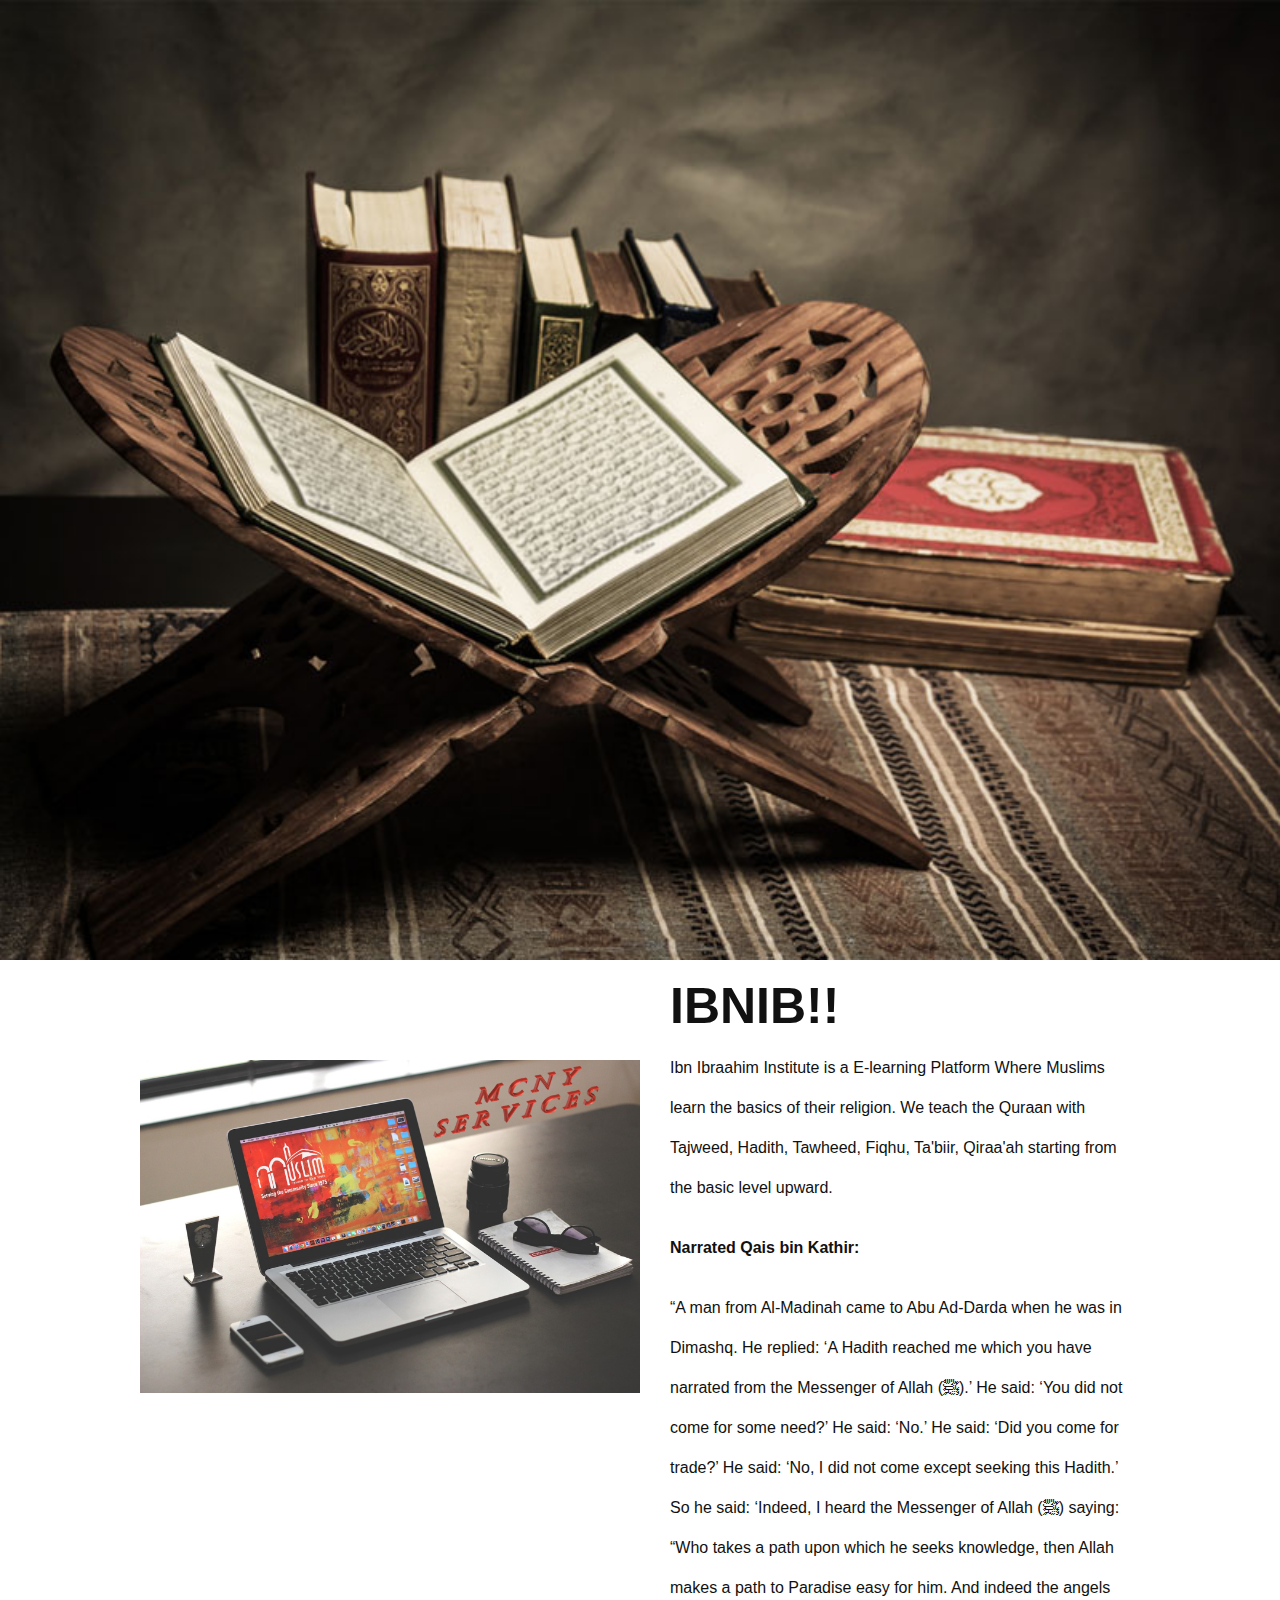
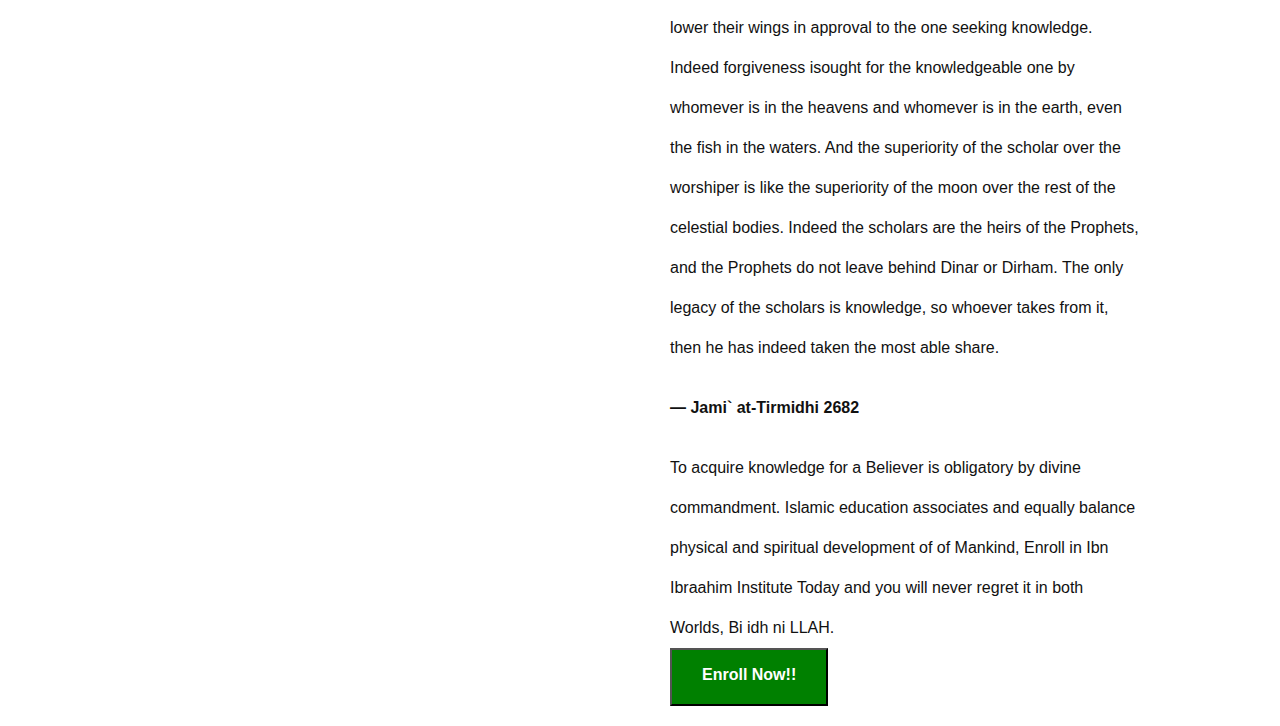
==== First Practice/index.html @ d202b57f "PASClickUp" ====
<!DOCTYPE html>
<html lang="en">

<head>
    <meta charset="UTF-8">
    <meta http-equiv="X-UA-Compatible" content="IE=edge">
    <meta name="viewport" content="width=device-width, initial-scale=1.0">
    <title>Practising Responsiveness</title>
    <link rel="stylesheet" href="style.css">
</head>

<body>
    <img class="img-banner" src="./images/quran-1.jpeg" alt="Quraan">
    <div class="wrapper">
        <article class="img-info">
            <h3>IBNIB!!</h3>
            <p>
                Ibn Ibraahim Institute is a E-learning Platform Where Muslims learn the basics of their religion.
                We teach the Quraan with Tajweed, Hadith, Tawheed, Fiqhu, Ta'biir, Qiraa'ah starting from the basic
                level upward.
            </p>
            <p> <b>Narrated Qais bin Kathir:</b></p>
            <p>“A man from Al-Madinah came to Abu Ad-Darda when he was in Dimashq. He replied: ‘A Hadith reached me
                which you have
                narrated from the Messenger of Allah (ﷺ).’ He said: ‘You did not come for some need?’ He said: ‘No.’ He
                said: ‘Did you
                come for trade?’ He said: ‘No, I did not come except seeking this Hadith.’ So he said: ‘Indeed, I heard
                the Messenger of
                Allah (ﷺ) saying: “Who takes a path upon which he seeks knowledge, then Allah makes a path to Paradise
                easy for him. And
                indeed the angels lower their wings in approval to the one seeking knowledge. Indeed forgiveness isought
                for the
                knowledgeable one by whomever is in the heavens and whomever is in the earth, even the fish in the
                waters. And the
                superiority of the scholar over the worshiper is like the superiority of the moon over the rest of the
                celestial bodies.
                Indeed the scholars are the heirs of the Prophets, and the Prophets do not leave behind Dinar or Dirham.
                The only legacy
                of the scholars is knowledge, so whoever takes from it, then he has indeed taken the most able share.
            </p>
            <p><b>— Jami` at-Tirmidhi 2682</b> </p>

            <p>To acquire knowledge for a Believer is obligatory by divine commandment. Islamic education associates
                and equally balance physical and spiritual development of of Mankind, Enroll in Ibn Ibraahim Institute
                Today and you will never regret it in both Worlds, Bi idh ni LLAH.</p>

            <button onclick="location.href='https:forms.gle/MiJ6QQCZcYF1yU2BA'">
                Enroll Now!!
            </button>
        </article>
        <img class="img-learn" src="./images/learn-Islam-from-distance.jpg" alt="learn-Islam-from-distance">
    </div>
</body>

</html>
---- First Practice/style.css ----
* {
    margin: 0;
    padding: 0;
}

.wrapper {
    width: 100%;
}

.img-learn {
    display: none;
}

.img-info {
    width: 100%;
}

.img-info h3 {
    padding: 1.875rem 1.875rem 1.25rem;
    font-family: Arial, Helvetica, sans-serif;
    font-size: 3.125rem;
    color: #111;
    line-height: 2.75rem;
}

.img-info p {
    padding: 0rem 1.875rem 1.25rem;
    font-family: Arial, Helvetica, sans-serif;
    font-size: 1rem;
    color: #111;
    line-height: 2.5rem;
}

.img-info button {
    margin: 0rem 1.875rem 1.25rem;
    font-size: 1rem;
    font-weight: 800;
    background: green;
    color: white;
    padding: 1rem 1.875rem 1.25rem;
}

.img-banner {
    width: 100%;
}

@media only screen and (min-width: 48rem) {
    .img-learn {
        display: block;
        width: 100%;
        padding-bottom: 1.875rem;
    }

    .wrapper {
        width: 37.5rem;
        margin: 0rem auto;
    }

    .img-info h3 {
        padding: 1.25rem 0rem 0rem;
    }

    .img-info p {
        padding: 1.25rem 0rem 0rem;
    }

    .img-learn {
        padding-top: 1.25rem;
    }
}

@media only screen and (min-width: 62.5rem) {
    .wrapper {
        width: 62.5rem;
    }

    .img-info {
        width: 50%;
        float: right;
    }

    .img-learn {
        padding-top: 6rem;
        width: 50%;
        float: left;
    }

    .img-info h3 {
        padding: 1.25rem 0rem 0rem 1.875rem;
    }

    .img-info p {
        padding: 1.25rem 0rem 0rem 1.875rem;
    }
}
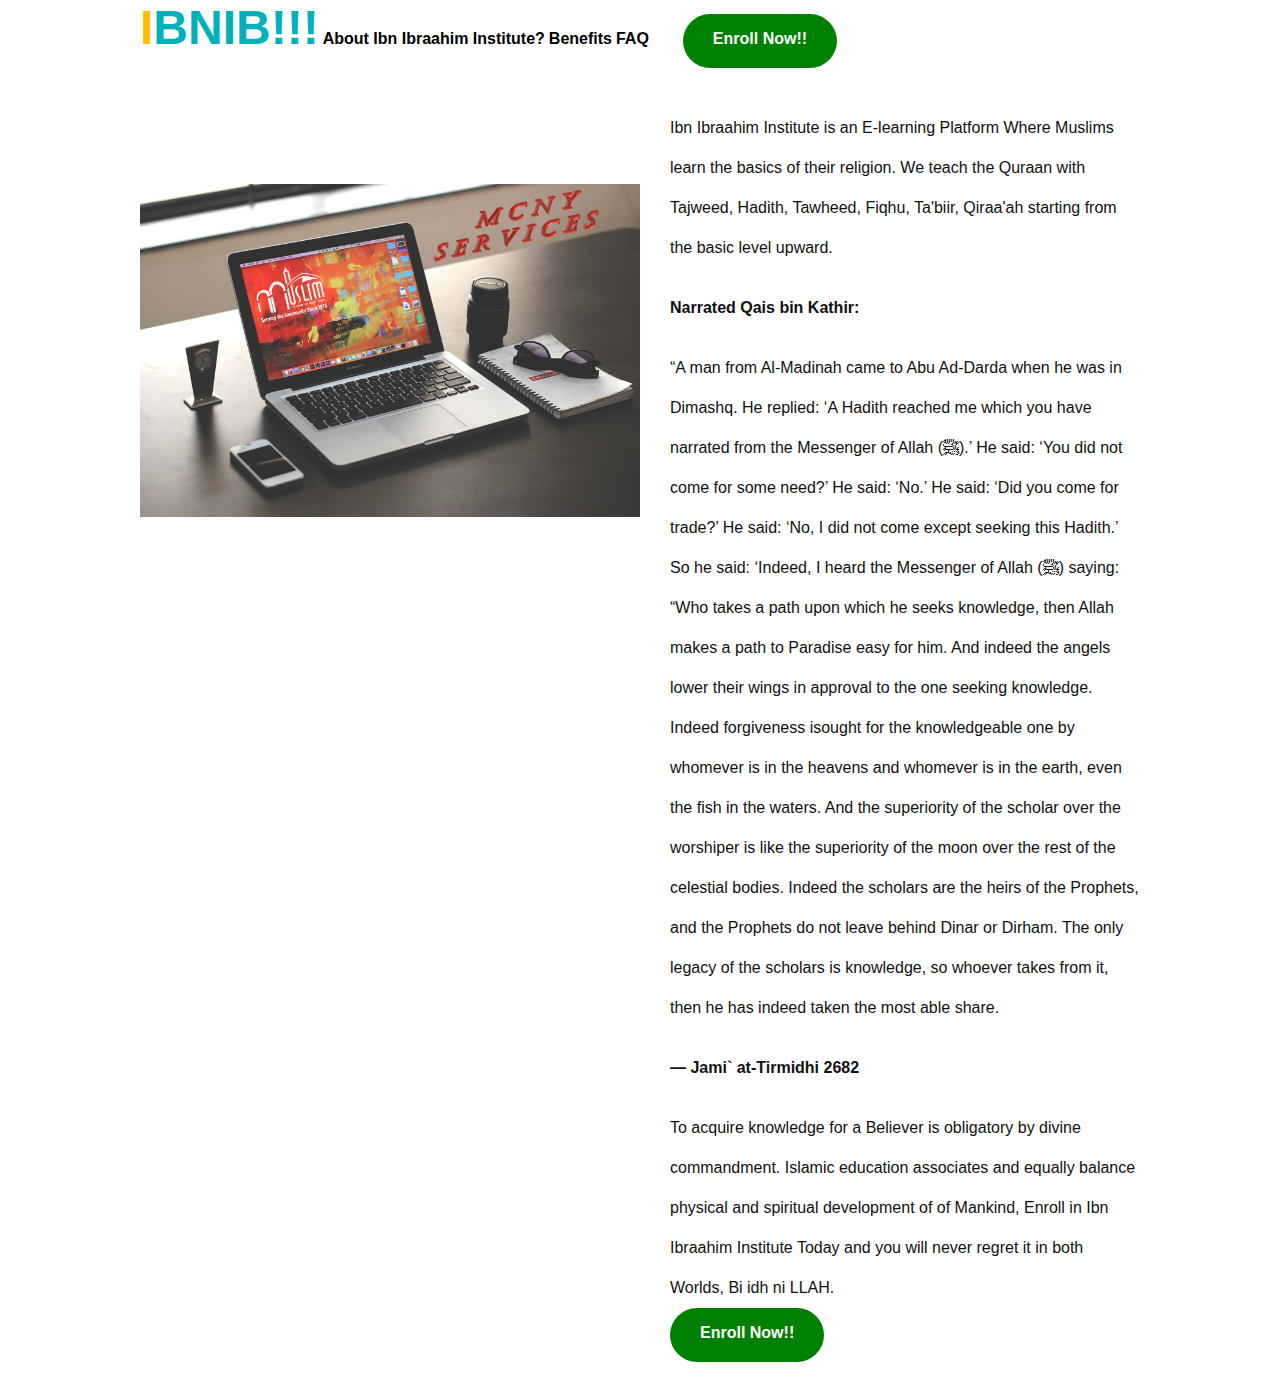
==== commit c0f6074e: "PASClickUp" ====
--- a/First Practice/index.html
+++ b/First Practice/index.html
@@ -5,17 +5,35 @@
     <meta charset="UTF-8">
     <meta http-equiv="X-UA-Compatible" content="IE=edge">
     <meta name="viewport" content="width=device-width, initial-scale=1.0">
-    <title>Practising Responsiveness</title>
+    <title>Ibn Ibraahim Institute</title>
+    <link rel="shortcut icon" href="./images/fav-icon.jpeg" type="image/x-icon">
     <link rel="stylesheet" href="style.css">
 </head>
 
 <body>
-    <img class="img-banner" src="./images/quran-1.jpeg" alt="Quraan">
     <div class="wrapper">
+        <div class="pg-top">
+            <button class="ibnib">
+                <span>I</span>BNIB!!!
+            </button>
+            <button class="about">
+                About Ibn Ibraahim Institute?
+            </button>
+            <button class="benefits">
+                Benefits
+            </button>
+            <button class="faqs">
+                FAQ
+            </button>
+            <button class="top-reg-btn"
+                onclick="location.href='https://docs.google.com/forms/d/e/1FAIpQLSeJ_dXXMDsy-jWiSCYw8lV0NCZ29CgGnoHd8c22naA_nZ8UXw/viewform?usp=sf_link';">
+                Enroll Now!!
+            </button>
+        </div>
         <article class="img-info">
-            <h3>IBNIB!!</h3>
+
             <p>
-                Ibn Ibraahim Institute is a E-learning Platform Where Muslims learn the basics of their religion.
+                Ibn Ibraahim Institute is an E-learning Platform Where Muslims learn the basics of their religion.
                 We teach the Quraan with Tajweed, Hadith, Tawheed, Fiqhu, Ta'biir, Qiraa'ah starting from the basic
                 level upward.
             </p>
@@ -44,7 +62,8 @@
                 and equally balance physical and spiritual development of of Mankind, Enroll in Ibn Ibraahim Institute
                 Today and you will never regret it in both Worlds, Bi idh ni LLAH.</p>
 
-            <button onclick="location.href='https:forms.gle/MiJ6QQCZcYF1yU2BA'">
+            <button
+                onclick="location.href='https://docs.google.com/forms/d/e/1FAIpQLSeJ_dXXMDsy-jWiSCYw8lV0NCZ29CgGnoHd8c22naA_nZ8UXw/viewform?usp=sf_link';">
                 Enroll Now!!
             </button>
         </article>
--- a/First Practice/style.css
+++ b/First Practice/style.css
@@ -31,13 +31,16 @@
     line-height: 2.5rem;
 }
 
-.img-info button {
+.img-info button,
+.top-reg-btn {
     margin: 0rem 1.875rem 1.25rem;
     font-size: 1rem;
     font-weight: 800;
     background: green;
     color: white;
     padding: 1rem 1.875rem 1.25rem;
+    border-radius: 2rem;
+    border: none;
 }
 
 .img-banner {
@@ -92,4 +95,25 @@
     .img-info p {
         padding: 1.25rem 0rem 0rem 1.875rem;
     }
+}
+
+.ibnib {
+    background: none;
+    border: none;
+    font-weight: 800;
+    font-size: 3rem;
+    color: #00b0bb;
+}
+
+.ibnib span {
+    color: #ffbd00;
+}
+
+.benefits,
+.about,
+.faqs {
+    border: none;
+    background: none;
+    font-weight: 800;
+    font-size: 1rem;
 }